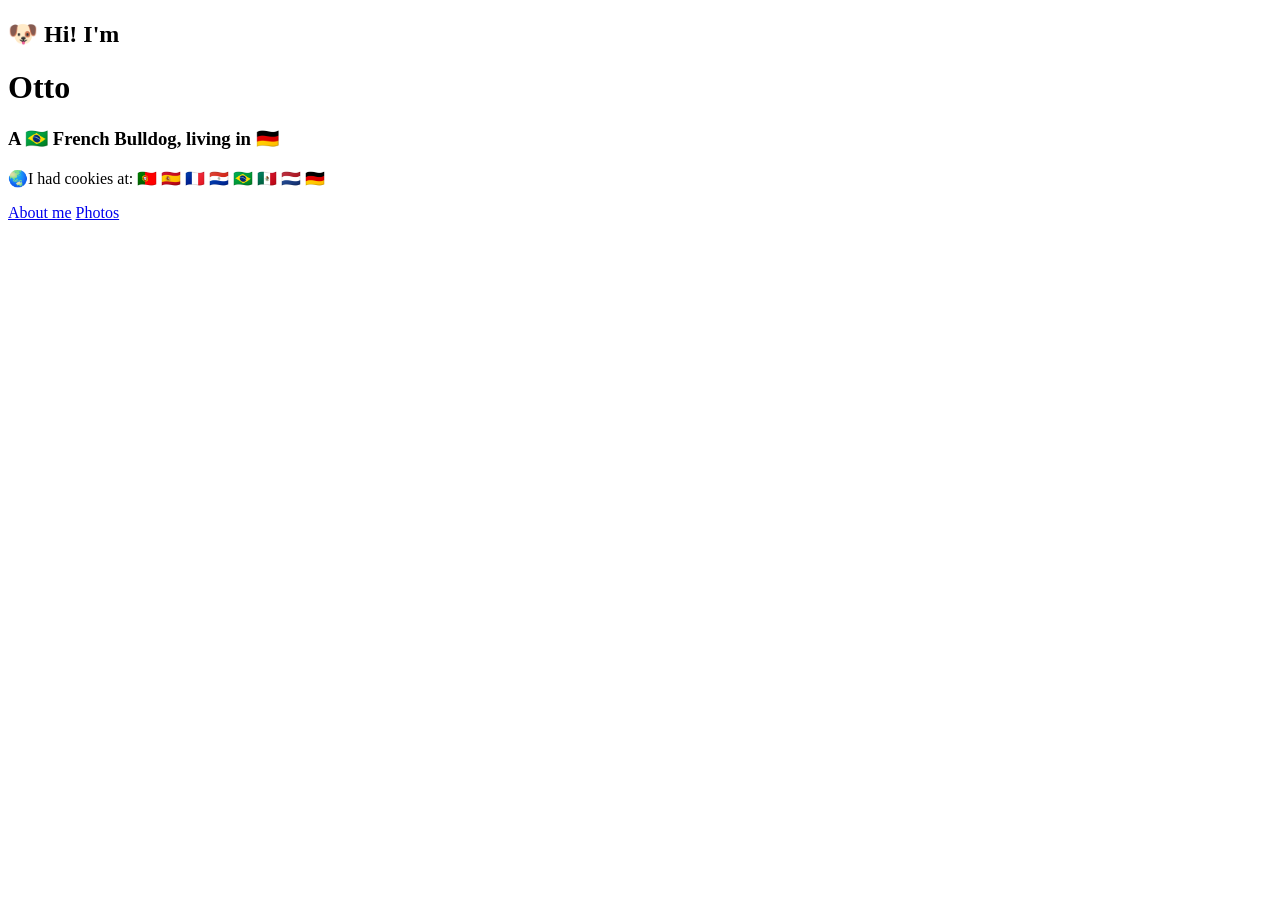
==== index.html @ 3ffafde0 "project-basic-structure" ====
<!DOCTYPE html>
<html lang="en">
<head>
    <meta charset="UTF-8">
    <meta name="viewport" content="width=device-width, initial-scale=1.0">
    <title>French Bulldog</title>
</head>
<body>
    <h2>
        🐶 Hi! I'm 
    </h2>

    <h1> Otto </h1>

    <h3>A 🇧🇷 French Bulldog, living in 🇩🇪</h3>
    <p>🌏I had cookies at: 🇵🇹 🇪🇸 🇫🇷 🇵🇾 🇧🇷 🇲🇽 🇳🇱 🇩🇪</p>


    <a href="/contact.html"> About me</a>
    <a href="/photos.html"> Photos</a>

</body>
</html>
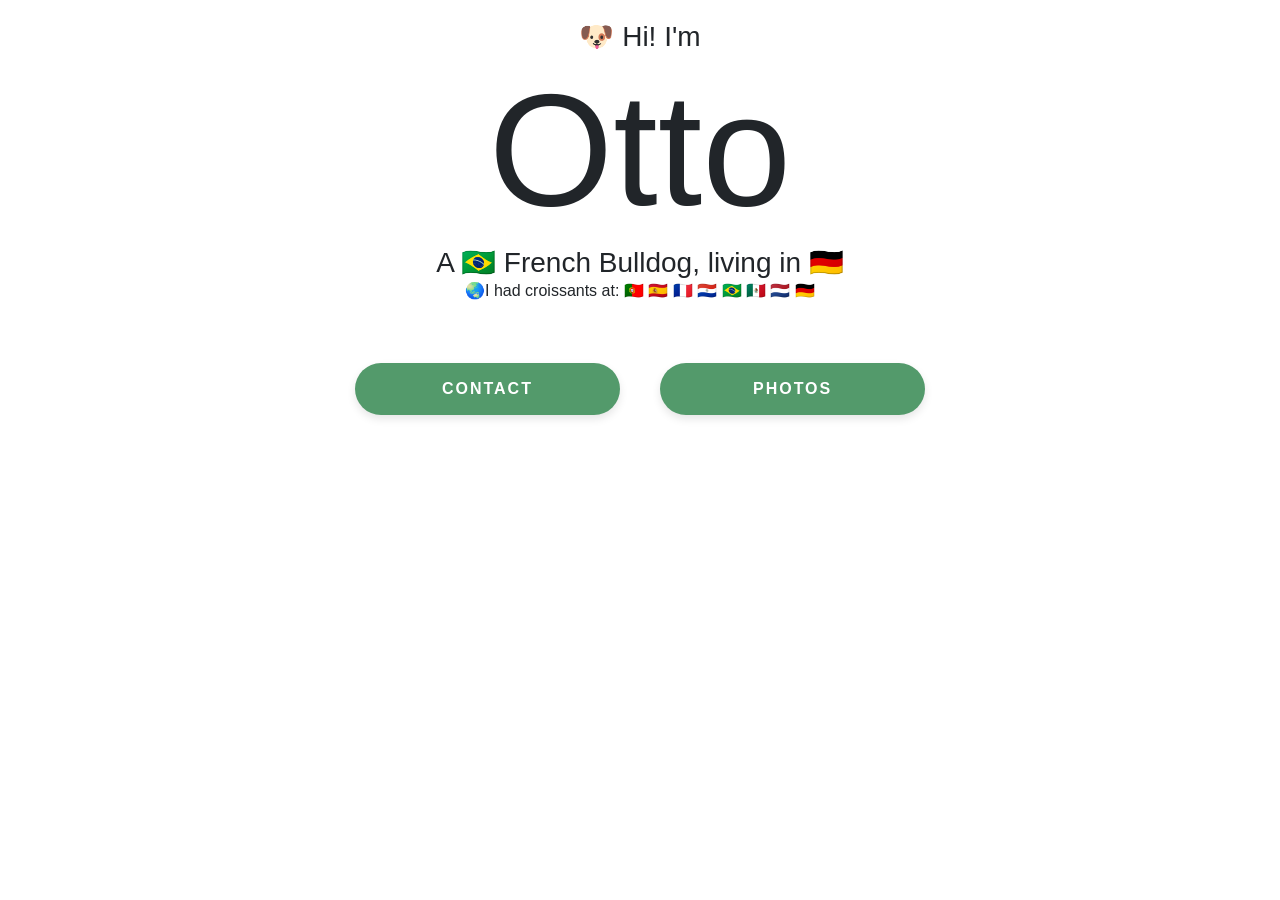
==== commit e3cb4320: "text-button-homepage-css" ====
--- a/index.html
+++ b/index.html
@@ -3,21 +3,31 @@
 <head>
     <meta charset="UTF-8">
     <meta name="viewport" content="width=device-width, initial-scale=1.0">
-    <title>French Bulldog</title>
+    <link rel="stylesheet" href="https://cdn.jsdelivr.net/npm/bootstrap@4.6.2/dist/css/bootstrap.min.css"
+        integrity="sha384-xOolHFLEh07PJGoPkLv1IbcEPTNtaed2xpHsD9ESMhqIYd0nLMwNLD69Npy4HI+N" crossorigin="anonymous">
+    <link rel="stylesheet" href="/src/style.css">
+    <title>French Croissant Bulldog</title>
 </head>
 <body>
-    <h2>
+    <!--navegation header-->
+    
+    <!--end navegation header-->
+    <h3>
         🐶 Hi! I'm 
-    </h2>
+    </h3>
 
     <h1> Otto </h1>
 
     <h3>A 🇧🇷 French Bulldog, living in 🇩🇪</h3>
-    <p>🌏I had cookies at: 🇵🇹 🇪🇸 🇫🇷 🇵🇾 🇧🇷 🇲🇽 🇳🇱 🇩🇪</p>
+    <p>🌏I had croissants at: 🇵🇹 🇪🇸 🇫🇷 🇵🇾 🇧🇷 🇲🇽 🇳🇱 🇩🇪</p>
+
+    <div class="button">
+        <a href="/contact.html" class="contact btn">Contact</a>
+        <a href="/photos.html" class="photos btn">Photos</a>
+    </div>
 
 
-    <a href="/contact.html"> About me</a>
-    <a href="/photos.html"> Photos</a>
+    
 
 </body>
 </html>
--- a/src/style.css
+++ b/src/style.css
@@ -0,0 +1,89 @@
+:root{
+--color-green: #539a6b;
+--color-beige: #f0e2c5;
+--color-blue: #57679e;
+--color-yellow: #f0c85d;
+--color-red: #bf1819;
+--box-shadow: 0 4px 8px rgba(0, 0, 0, 0.1);;
+}
+
+body{
+   margin:20px auto;
+
+}
+
+h1,h2,h3,h4{
+    text-align: center;
+    margin:0;
+}
+
+h1{
+    font-size: 160px;
+}
+p{
+    text-align: center;
+}
+
+/*buttons first page //text-transform: uppercase//*/
+.button{
+    display:flex;
+    margin-top:40px;
+    justify-content: center;
+}
+
+.button a {
+    text-align: center;
+    font-size: 16px;
+    line-height: 1;
+    margin: 20px;
+    border-radius: 28px;
+    padding: 17px 20px;
+    text-decoration: none;
+    flex: 0.2;
+}
+
+
+.contact{
+    color:white;
+    background-color: var(--color-green);
+    box-shadow: var(--box-shadow);
+    transition-property: background-color, color, box-shadow, filter;
+    transition-duration: .3s;
+    border: 1px solid transparent;
+    letter-spacing: 2px;
+    min-width: 160px;
+    text-transform: uppercase;
+    white-space: normal;
+    font-weight: 600;
+}
+
+.contact:hover {
+    color: white;
+    background-color: var(--color-yellow);
+    transform: scale(1.04);
+    border: none;
+ }
+
+.photos{
+    color:white;
+    background-color:var(--color-green);
+    box-shadow: var(--box-shadow);
+    color: white;
+    background-color: var(--color-green);
+    box-shadow: var(--box-shadow);
+    transition-property: background-color, color, box-shadow, filter;
+    transition-duration: .3s;
+    border: 1px solid transparent;
+    letter-spacing: 2px;
+    min-width: 160px;
+    text-transform: uppercase;
+    white-space: normal;
+    font-weight: 600;
+}
+
+.photos:hover {
+    color: white;
+    background-color: var(--color-yellow);
+    transform: scale(1.04);
+    border: none;
+}
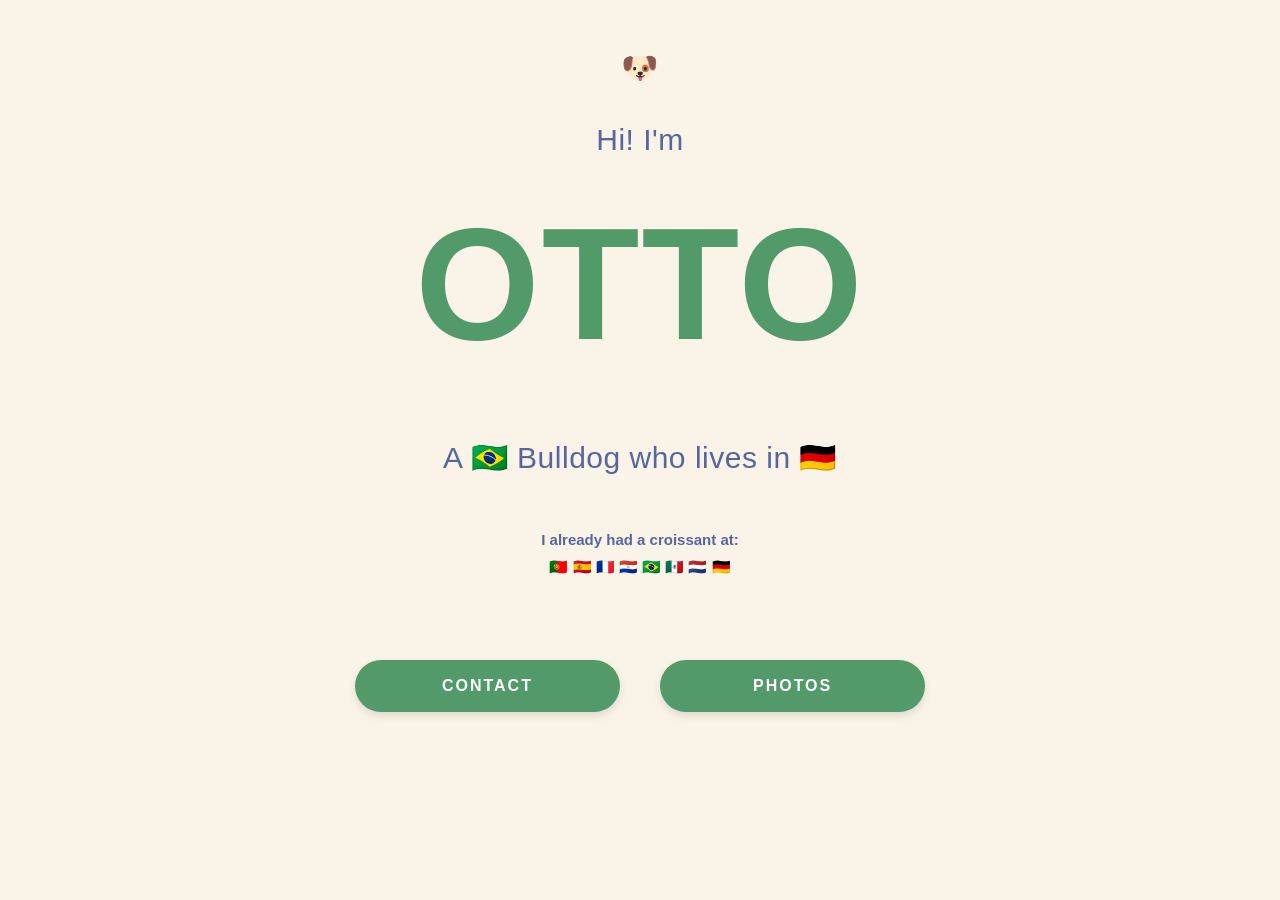
==== commit 9c417d36: "html/css - homepage - update" ====
--- a/index.html
+++ b/index.html
@@ -13,21 +13,18 @@
     
     <!--end navegation header-->
     <h3>
-        🐶 Hi! I'm 
+        🐶 <br/> <br/> Hi! I'm 
     </h3>
 
     <h1> Otto </h1>
 
-    <h3>A 🇧🇷 French Bulldog, living in 🇩🇪</h3>
-    <p>🌏I had croissants at: 🇵🇹 🇪🇸 🇫🇷 🇵🇾 🇧🇷 🇲🇽 🇳🇱 🇩🇪</p>
+    <h3>A 🇧🇷 Bulldog who lives in 🇩🇪</h3>
+    <p>I already had a croissant at: <br/> 🇵🇹 🇪🇸 🇫🇷 🇵🇾 🇧🇷 🇲🇽 🇳🇱 🇩🇪</p>
 
     <div class="button">
         <a href="/contact.html" class="contact btn">Contact</a>
         <a href="/photos.html" class="photos btn">Photos</a>
     </div>
 
-
-    
-
 </body>
 </html>
--- a/src/style.css
+++ b/src/style.css
@@ -9,7 +9,7 @@
 
 body{
    margin:20px auto;
-
+   background-color: #f0e2c561;
 }
 
 h1,h2,h3,h4{
@@ -18,10 +18,34 @@
 }
 
 h1{
+    color:var(--color-green);
     font-size: 160px;
+    letter-spacing: 2px;
+    text-transform: uppercase;
+    white-space: normal;
+    font-weight: 700;
+    padding: 30px;
+    
 }
+
+h3{
+    color:var(--color-blue);
+    font-size: 30px;
+    letter-spacing: 0.5px;
+    font-weight: 400;
+    padding-top: 30px;
+}
+
+
 p{
+    color: var(--color-blue);
+    font-weight: 600;
     text-align: center;
+    padding-top: 50px;
+    padding-bottom: 20px;
+    line-height: 1.8;
+    font-size: 15px;
+
 }
 
 /*buttons first page //text-transform: uppercase//*/
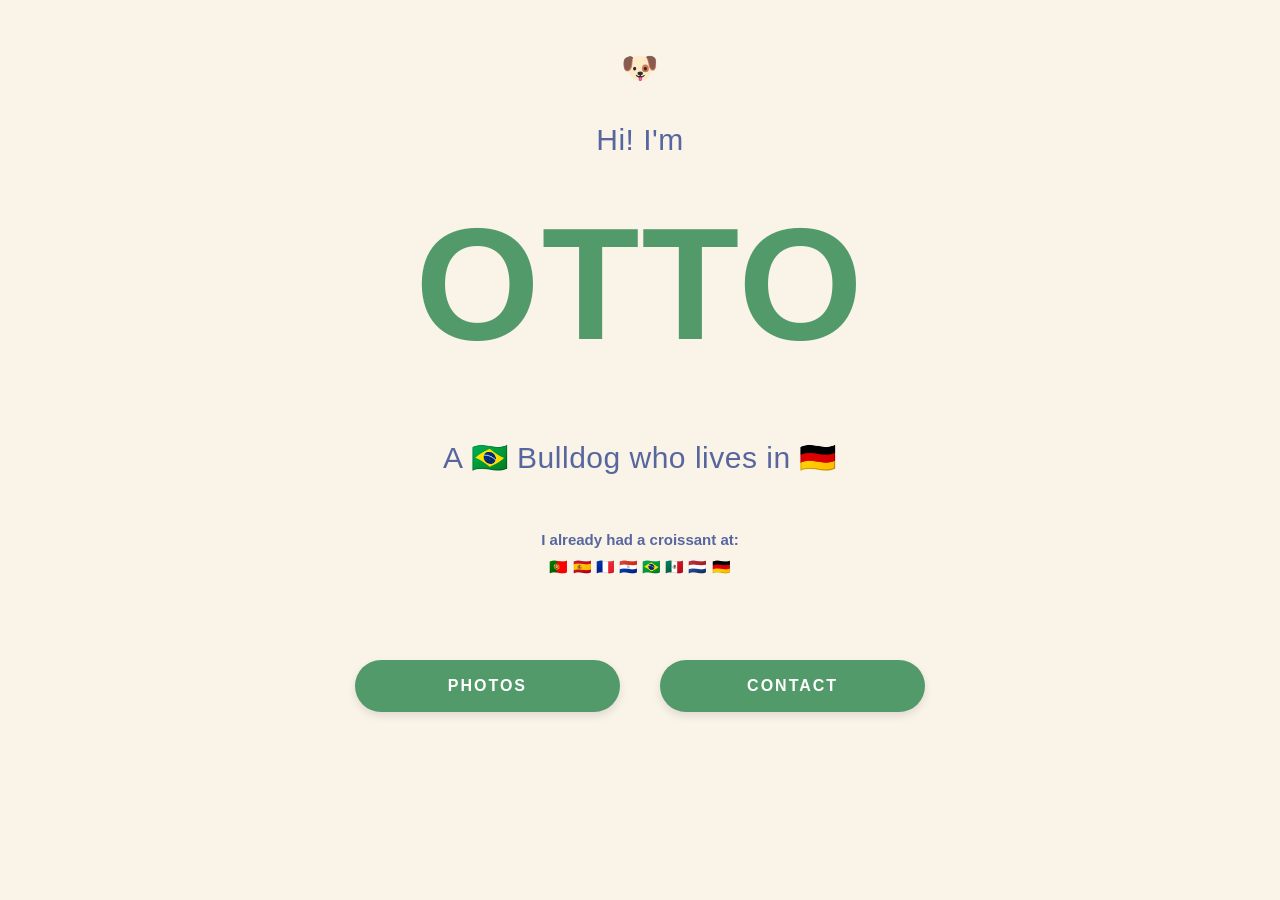
==== commit 95c652ab: "update-basic html-photos" ====
--- a/index.html
+++ b/index.html
@@ -11,6 +11,8 @@
 <body>
     <!--navegation header-->
     
+    
+    
     <!--end navegation header-->
     <h3>
         🐶 <br/> <br/> Hi! I'm 
@@ -22,8 +24,8 @@
     <p>I already had a croissant at: <br/> 🇵🇹 🇪🇸 🇫🇷 🇵🇾 🇧🇷 🇲🇽 🇳🇱 🇩🇪</p>
 
     <div class="button">
+        <a href="/photos.html" class="photos btn">Photos</a>
         <a href="/contact.html" class="contact btn">Contact</a>
-        <a href="/photos.html" class="photos btn">Photos</a>
     </div>
 
 </body>
--- a/src/style.css
+++ b/src/style.css
@@ -11,7 +11,7 @@
    margin:20px auto;
    background-color: #f0e2c561;
 }
-
+/*photos*/
 h1,h2,h3,h4{
     text-align: center;
     margin:0;
@@ -36,7 +36,6 @@
     padding-top: 30px;
 }
 
-
 p{
     color: var(--color-blue);
     font-weight: 600;
@@ -45,7 +44,14 @@
     padding-bottom: 20px;
     line-height: 1.8;
     font-size: 15px;
+}
 
+.follow-photos{
+    font-size: 20px;
+}
+
+.text-photos{
+    font-size: 100px !important;
 }
 
 /*buttons first page //text-transform: uppercase//*/
@@ -65,7 +71,6 @@
     text-decoration: none;
     flex: 0.2;
 }
-
 
 .contact{
     color:white;
@@ -110,4 +115,45 @@
     background-color: var(--color-yellow);
     transform: scale(1.04);
     border: none;
+}
+
+.button-ig{
+    display: flex;
+    justify-content: center;
+    margin-top: -30px;
+}
+
+.button-ig a {
+    text-align: center;
+    font-size: 16px;
+    line-height: 1;
+    margin: 20px;
+    border-radius: 28px;
+    padding: 17px 20px;
+    text-decoration: none;
+    flex: 0.2;
+}
+
+.ig-button{
+    color:white;
+    background-color:var(--color-green);
+    box-shadow: var(--box-shadow);
+    color: white;
+    background-color: var(--color-green);
+    box-shadow: var(--box-shadow);
+    transition-property: background-color, color, box-shadow, filter;
+    transition-duration: .3s;
+    border: 1px solid transparent;
+    letter-spacing: 2px;
+    min-width: 160px;
+    text-transform: uppercase;
+    white-space: normal;
+    font-weight: 600;
+}
+
+.ig-button:hover {
+    color: white;
+    background-color: var(--color-yellow);
+    transform: scale(1.04);
+    border: none;
 }
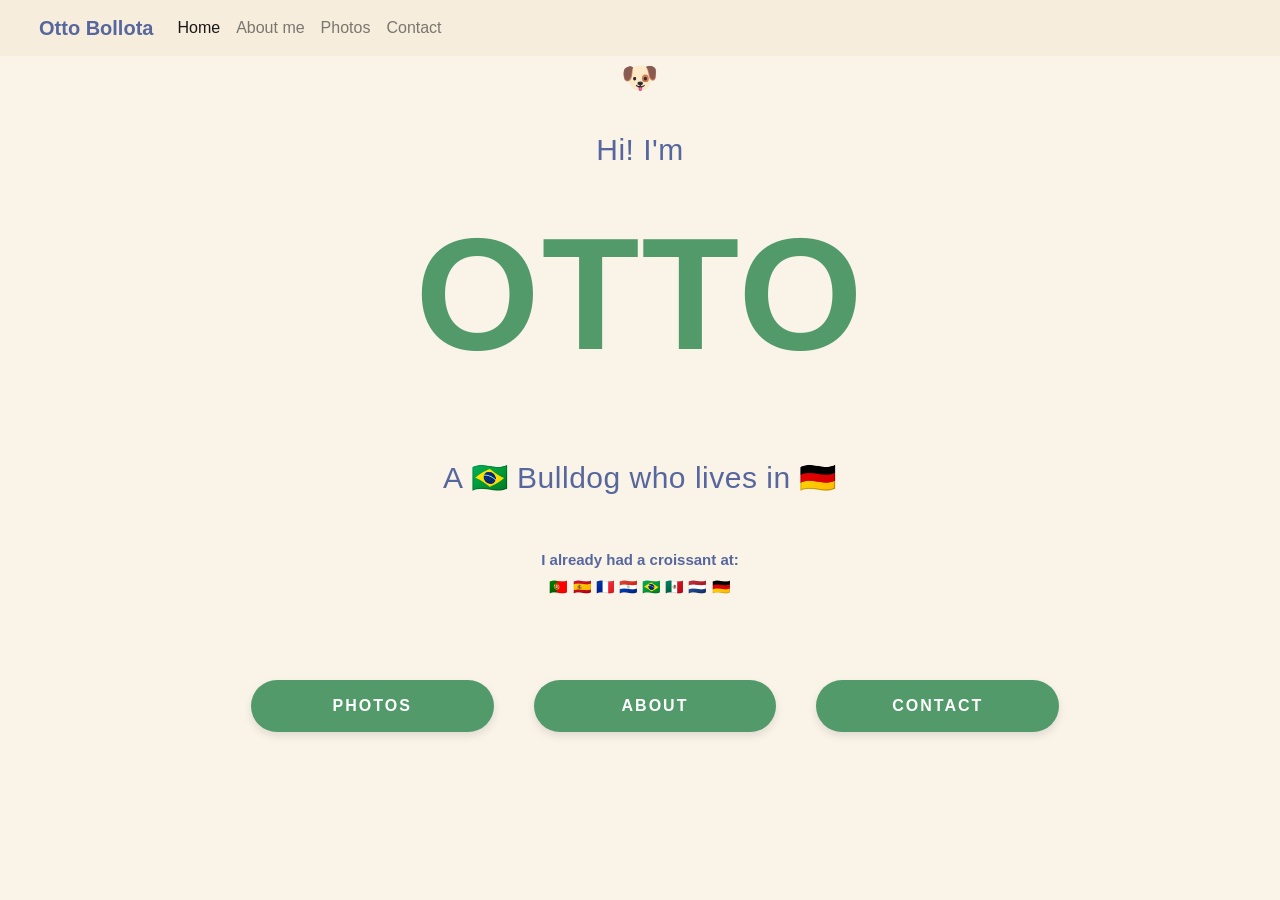
==== commit 00b65d0e: "last-update" ====
--- a/index.html
+++ b/index.html
@@ -5,14 +5,40 @@
     <meta name="viewport" content="width=device-width, initial-scale=1.0">
     <link rel="stylesheet" href="https://cdn.jsdelivr.net/npm/bootstrap@4.6.2/dist/css/bootstrap.min.css"
         integrity="sha384-xOolHFLEh07PJGoPkLv1IbcEPTNtaed2xpHsD9ESMhqIYd0nLMwNLD69Npy4HI+N" crossorigin="anonymous">
+        <script src="https://cdn.jsdelivr.net/npm/bootstrap@5.3.3/dist/js/bootstrap.bundle.min.js"
+            integrity="sha384-YvpcrYf0tY3lHB60NNkmXc5s9fDVZLESaAA55NDzOxhy9GkcIdslK1eN7N6jIeHz"
+            crossorigin="anonymous"></script>
     <link rel="stylesheet" href="/src/style.css">
     <title>French Croissant Bulldog</title>
 </head>
 <body>
     <!--navegation header-->
-    
-    
-    
+    <nav class="navbar navbar-expand-lg navbar-light fixed-top" style="background-color: #F6EDDC;">
+        <div class="container-fluid">
+            <a class="navbar-brand ml-2" href="#" style="color:#57679e;"> <strong>Otto Bollota</strong>
+            </a>
+            <button class="navbar-toggler" type="button" data-bs-toggle="collapse" data-bs-target="#navbarNav"
+                aria-controls="navbarNav" aria-expanded="false" aria-label="Toggle navigation">
+                <span class="navbar-toggler-icon"></span>
+            </button>
+            <div class="collapse navbar-collapse" id="navbarNav">
+                <ul class="navbar-nav">
+                    <li class="nav-item">
+                        <a class="nav-link active" aria-current="page" href="index.html">Home</a>
+                    </li>
+                    <li class="nav-item">
+                        <a class="nav-link" href="contact.html">About me</a>
+                    </li>
+                    <li class="nav-item">
+                        <a class="nav-link" href="photos.html">Photos</a>
+                    </li>
+                    <li class="nav-item">
+                        <a class="nav-link" href="contact.html#talkto">Contact</a>
+                    </li>
+                </ul>
+            </div>
+        </div>
+    </nav>
     <!--end navegation header-->
     <h3>
         🐶 <br/> <br/> Hi! I'm 
@@ -25,7 +51,8 @@
 
     <div class="button">
         <a href="/photos.html" class="photos btn">Photos</a>
-        <a href="/contact.html" class="contact btn">Contact</a>
+        <a href="/contact.html" class="contact btn">About</a>
+        <a href="/contact.html#talkto" class="contact btn">Contact</a>
     </div>
 
 </body>
--- a/src/style.css
+++ b/src/style.css
@@ -11,7 +11,7 @@
    margin:20px auto;
    background-color: #f0e2c561;
 }
-/*photos*/
+
 h1,h2,h3,h4{
     text-align: center;
     margin:0;
@@ -25,7 +25,7 @@
     white-space: normal;
     font-weight: 700;
     padding: 30px;
-    
+    text-align: center;
 }
 
 h3{
@@ -33,7 +33,7 @@
     font-size: 30px;
     letter-spacing: 0.5px;
     font-weight: 400;
-    padding-top: 30px;
+    padding-top: 40px;
 }
 
 p{
@@ -46,17 +46,31 @@
     font-size: 15px;
 }
 
-.follow-photos{
+/* ajust text contact*/
+.resume{/*h3*/
+    color: var(--color-blue);  
+    text-align: center;
     font-size: 20px;
-}
-
-.text-photos{
-    font-size: 100px !important;
-}
-
-/*buttons first page //text-transform: uppercase//*/
+    font-weight: 400;
+    line-height: 1.8;
+}
+
+.myperfil{
+    display: block;
+    font-size: 18px;
+    font-weight: 500;
+    text-align: justify;
+    padding: 40px;
+    margin-top: -55px;
+    margin-bottom: -55px;
+    margin-left: 50px;
+    margin-right:50px;
+}
+
+/*buttons homepage */
 .button{
     display:flex;
+    padding-left: 30px;
     margin-top:40px;
     justify-content: center;
 }
@@ -117,6 +131,8 @@
     border: none;
 }
 
+/*buttons photo page*/
+
 .button-ig{
     display: flex;
     justify-content: center;
@@ -156,4 +172,31 @@
     background-color: var(--color-yellow);
     transform: scale(1.04);
     border: none;
+}
+
+/*contact about page*/
+.mail-contact{
+    margin-top: 120px;
+}
+
+/*footer*/
+
+#talkto{
+    color:var(--color-red);
+    font-size: 44px;
+    font-weight: 600;
+    
+}
+.mail {
+    color:#57679e;
+    display: block;
+    font-size: 28px;
+    text-align: center;
+    text-decoration: underline;
+    padding-top: 12px;
+}
+
+.mail:hover {
+    color:#f0c85d;
+    text-decoration: underline;
 }
